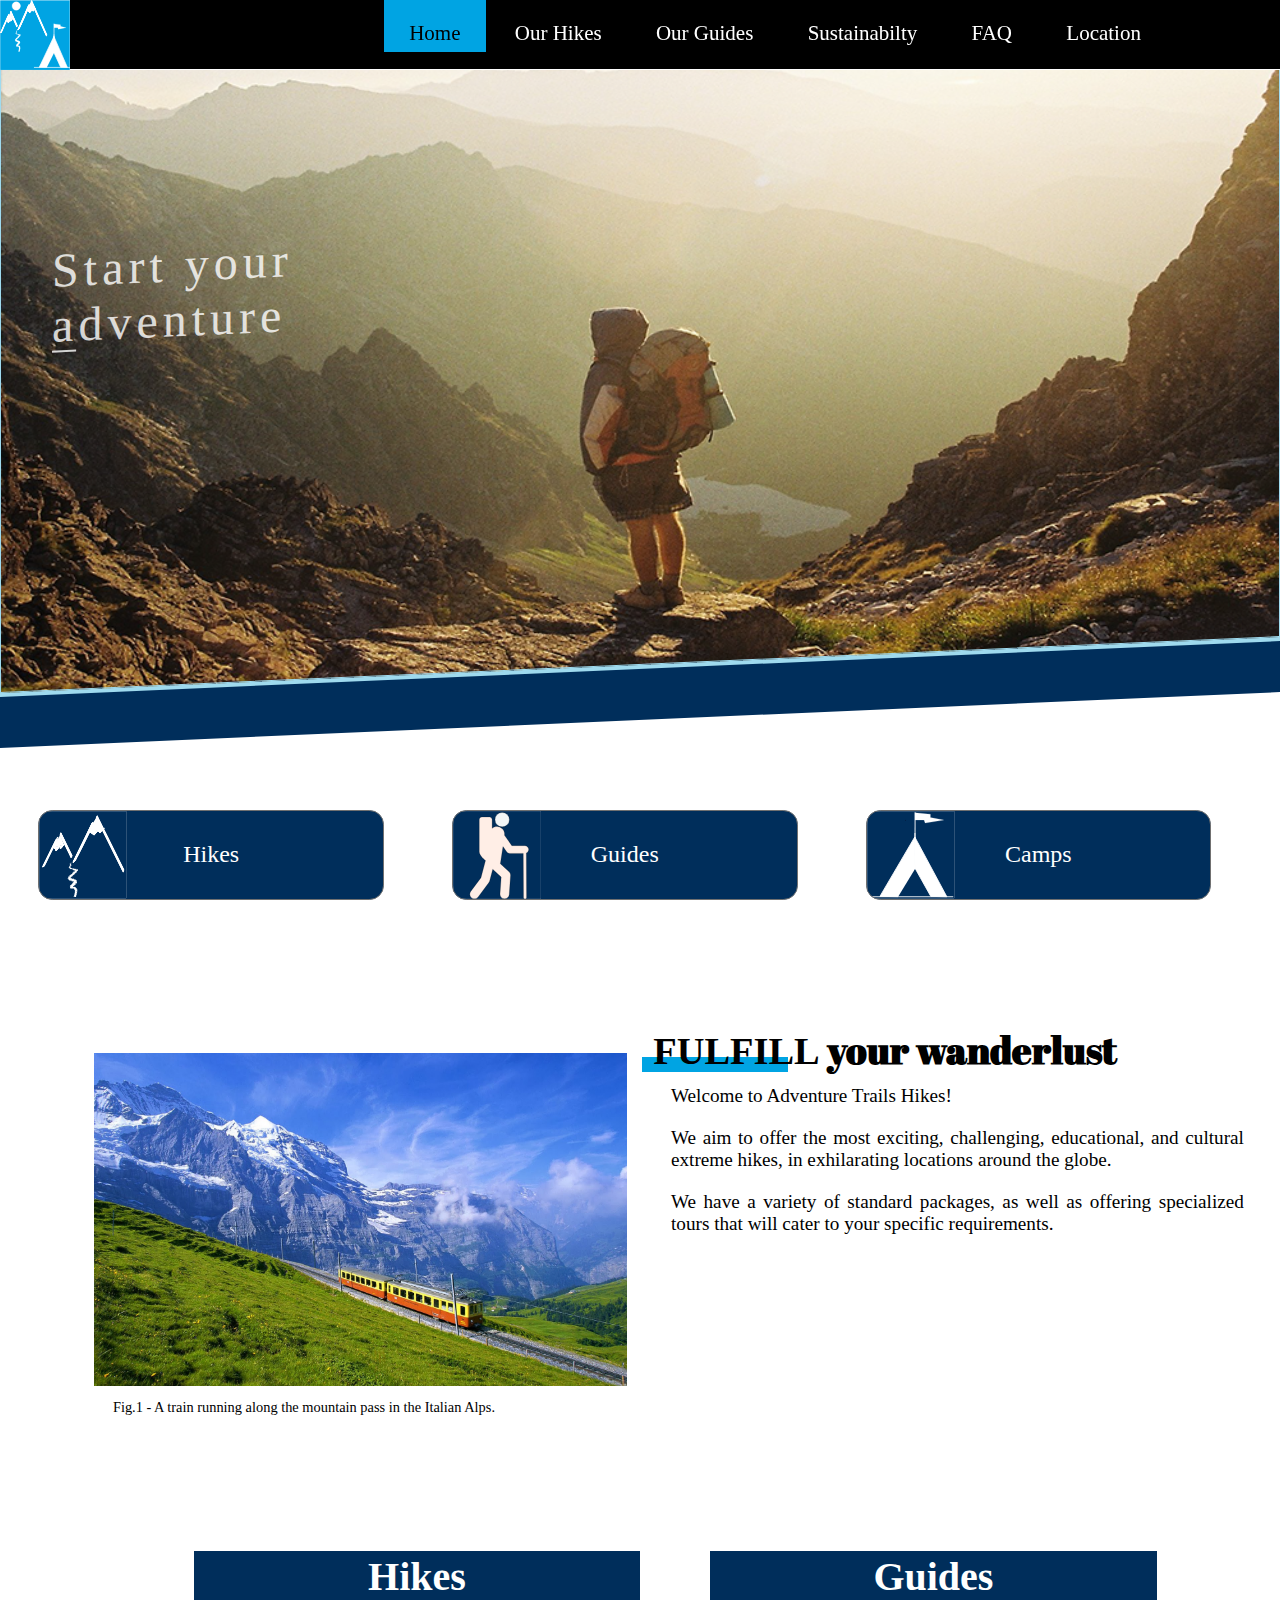
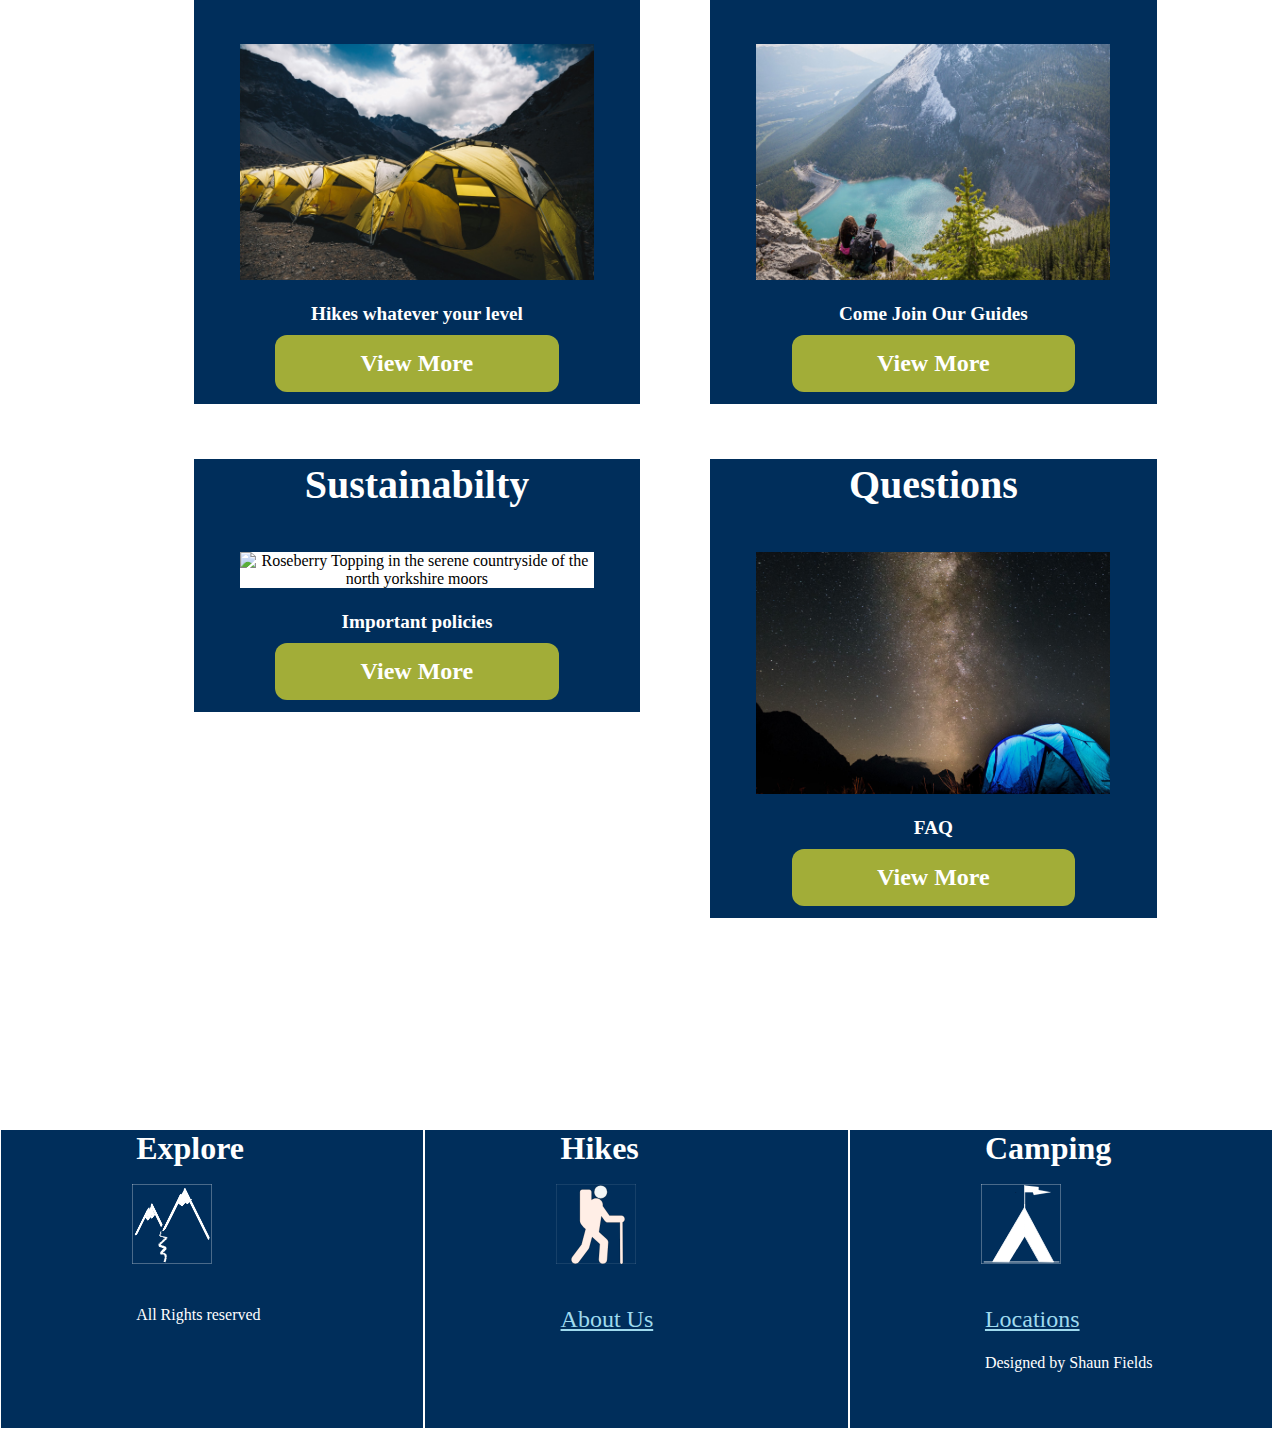
==== index.html @ fa571cab "first" ====
<!DOCTYPE html>
<html lang="en">
<head>
    <meta charset="UTF-8">
    <meta name="viewport" content="width=device-width, initial-scale=1.0">
    <meta name="description" content=" Need to explore, re-charge, get off the beaten track or re-wild we offer natural eco-friendly experiences to linger long in the memory.">
    <meta name="keywords" content="Hikes, trails, mountain hikes, camping hikes, outdoors, backpacking, kayak, nature reseve, wilderness, adventure">
    <title>Hikes | Adentures | Trails | Camping </title>
    <link rel="stylesheet" href="css/main.css">
</head>

<body>

  <header>
    <a href="index.html"><img src="images/logo2.svg" alt="Adventure Camping Hikes official logo"  class="brand-logo"></a>
    <input type="checkbox" id="toggle">
    <label for="toggle" class="toggle-menu">
        <div>
            <span></span>
            <span></span>
            <span></span>
          </div>
    </label>
     <nav>
        <ul>
          <li class="active white"><a href="index.html">Home</a></li>
          <li><a href="hikes.html">Our Hikes</a></li>
          <li><a href="guides.html">Our Guides</a></li>
          <li><a href="sustain.html">Sustainabilty</a></li>
          <li><a href="faq.html">FAQ</a></li>
          <li><a href="location.html">Location</a></li>
        </ul>
     </nav>   

    </header>
            
          <section class="skewbox">
            <div class="container">
              <div class="call-container">
                    <a class="fancy-links blo" href="guides.html"><span>Start your</span><span> adventure</span></a>
               </div>             
            </div>
          </section>

          <section class="trio-button">
            <a class="button-icon-p button-1"  href="hikes.html"> Hikes</a>
            <a class="button-icon-p button-2"  href="guides.html">Guides</a>
            <a class="button-icon-p button-3" href="sustain.html">Camps</a>
          </section>
      <section class="wanderlust_tag blo">
        <div class="right-col">
           <h1><span>Fulfill</span> your wanderlust</h1>
           <p>
            Welcome to Adventure Trails Hikes! 
           </p>
           <p>
            We aim to offer the most exciting, challenging, educational, and cultural extreme hikes, in exhilarating locations around the globe.</p>
            <p> We have a variety of standard packages, as well as offering specialized tours that will cater to your specific requirements.
           </p>
        </div>
       <img src="images/train_in_jungfrau_bernese_alps_switzerland-wide.jpg" alt="A train running along the mountain pass in the Italian Alps" class="index-right-image">
       <figcaption>Fig.1 - A train running along the mountain pass in the Italian Alps.</figcaption>
      </section>


      <div class="card-container">
        <div class="row">
          <div class="index-col">
            <div class="bp">
            <div class="pa1 rela">
            <h2 class="white">Hikes</h2>
            <img src="images/aquachara-589531-unsplash.jpg" alt="Camping out in the rural wilderness of Chile" class="blo wid-80 h-auto">  
            <h3 class="pa1 white">Hikes whatever your level</h3>
            </p>
            <a class="button-4"  href="hikes.html">View More</a>
          </div>
           </div>
          </div>
          <div class="index-col">
            <div class="bp">
              <div class="pa1 rela">
              <h2 class="white">Guides</h2>
            
              <img src="images/kalen-emsley-99659-unsplash.jpg"  alt="Hiking in the mountains of Peru" class="blo wid-80 h-auto ">
                <h3 class="pa1 white">Come Join Our Guides</h3>
             <a class="button-4"  href="guides.html">View More</a>
            </div>
          </div>
          </div>
        </div>
        <div class="row white-back">
          <div class="index-col">
            <div class="bp">
              <div class="pa1">
            <h2 class="white">Sustainabilty</h2>
            
              <img src="images/roseberry.jpeg" alt="Roseberry Topping in the serene countryside of the north yorkshire moors" class="blo wid-80 h-auto large">  
              <h3 class="pa1 white">Important policies</h3>
              <a class="button-4"  href="sustain.html">View More</a>
            </div>
           </div>
          </div>
          <div class="index-col">
            <div class="bp">
            <div class="pa1">
              <h2 class="white">Questions</h2>
              <img src="images/stars_at_night.jpg" alt="Hiking beneath the spectacalur milky way"  class="blo wid-80 h-auto large">
                <h3 class="pa1 white">FAQ</h3>
             <a class="button-4"  href="FAQ.html">View More</a>
            </div>
          </div>
          </div>
        </div>     
      </div>



      <footer>
        <div class="columns"><h4>Explore</h4><img src="images/mount.svg" alt="Two mountains logo"  href="hike.html" class="footer-logo"><p>All Rights reserved</p></div>
        <div class="columns"><h4>Hikes</h4><img src="images/hike.svg" alt="Man hiking logo"  href="hike.html" class="footer-logo"><a href="guides.html">About Us</a></div>
        <div class="columns"><h4>Camping</h4><img src="images/camp.svg" alt="A Tent logo"  href="hike.html" class="footer-logo"><a href="location.html">Locations</a><p>Designed by Shaun Fields</p></div>
      </footer>
    <script src="js/script.js">
    </script>
</body>
</html>
---- css/main.css ----
/* !DOCTYPE CSS file */
@import url("https://fonts.googleapis.com/css2?family=Abril+Fatface&family=Nova+Round&display=swap");
@import "imports/navs.css";
@import "imports/layout.css";
/* Color Theme Swatches in Hex */
Color Theme Swatches in Hex
.color-theme_coffee-1-hex { color: #00a4e3; }
.color-theme_coffee-2-hex { color: #002e5b; }
.color-theme_coffee-3-hex { color: #9fdaee; }
.color-theme_coffee-4-hex { color: seagreen;}
.color-theme_coffee-5-hex { color: #707070; } 

:root {
  --leading: 1.4em;
}

/* the following code is for mobile*/

* {
  box-sizing: border-box;
  margin: 0;
  padding: 0;
  font-family: Montserrat;
}

.contact_container {
  margin: 90px 20px;
}

html,
body {
  max-width: 100%;
  overflow-x: hidden;
}

body.hikes{
  background-color: #002e5b;
}

.white {
  color: white;
}
.trio-images {
  margin-top: 78px;
  background-color: white;
}

.headings h1 {
  margin-left: 50%;
  color: white;
}

h1 {
  font-family: "Abril Fatface", cursive;
  color: black;
  margin-top: 5%;
  padding: 0;
  font-size: 1.5em;
}

h1 span {
  text-transform: uppercase;
  font-size: 1em;
  position: relative;
  z-index: 1;
  margin-top: 5%;
  padding: 0;
}

h1 span::before {
  content: " ";
  position: absolute;
  width: 3.8em;
  background:  #00a4e3;
  height: 0.4em;
  bottom: 0;
  z-index: -1;
  margin-left: -0.3em;
  margin-top: 1%;
  padding: 0;
}

.hikes_container {
  margin-top: 70px;
  height: fit-content;
  background-color: #002e5b;
}


.guide_tag p {
  color: black;
  margin: 1%;
  font-family: Montserrat;
}

.headings {
  margin-left: 5%;
}

.guide_tag h2 {
  margin-top: 19px;
}

.image_columns p {
  margin: 7%;
  text-align: justify;
}

.image_columns h3 {
  margin: auto 12%;
}

.bp {
  border-color: #002e5b;
  border-style: solid;
  border-width: 1px;
  padding: 1px;
  background-color:#002e5b;
}

img {
  width: 100%;
  padding: 0px 0px 0px 0px;
  margin-left: 0;
  margin-top: 15px;
  background-color: white;
}

.large img {
  width: 100%;
}
.button img {
  width: 50px;
  height: 50px;
  padding: 0px 0px 0px 0px;
  margin-left: 15px;
  margin-top: 15px;
  background-color: white;
}

h1.black-headings {
  margin: auto 23%;
  margin-top: 2em;
}

h1.sustain-headings{
  margin: auto 15%;
}

h1.faq-headings{
  margin: auto 15%;
}

.deer img {
  display: inline;
  background: url("../images/deer.svg") no-repeat left center;
  border: none;
  margin-left: 1%;
}

.compass img {
  display: inline;
  background: url("../images/compass.svg") no-repeat left center;
  border: none;
  margin-left: 1%;
}

.camp img {
  display: inline;
  background: url("../images/tent.svg") no-repeat left center;
  border: none;
  margin-left: 1%;
}

.button-1 {
  background: url("../images/mount.svg") no-repeat left center;
  margin-top: -40px;
  margin-left: 17px;
}

a.button-icon-p {
  font-size: 1.5em;
  font-weight: 300;
  height: 90px;
  padding: 30px 10%;
  border-radius: 0.6em;
  color: white;
  text-align: center;
}

a.button-icon-p.button-1 {
  text-align: center;
}

.button-2 {
  background: url("../images/hike.svg") no-repeat left center;
  margin-top: 0px;
  width: 281px;
  margin-left: 17px;
  padding: 15px;
}

.button-3 {
  background: url("../images/camp.svg") no-repeat left center;
  margin-top: 0px;
  width: 280px;
  margin-left: 17px;
}

.button-1,
.button-2,
.button-3 {
  cursor: pointer;
  z-index: 8;
  border: black 4px;
  color: white;
  background-color: #002e5b;
  text-decoration: none;
  width: 75%;
  height: 90px;
  display: inline-block;
  border-radius: 1.5em;
  padding: 15px;
  margin-left: 12%;
  padding-left: 0;
  font-size: 1.3em;
  margin-bottom: 25px;
}

.brand-logo {
  width: 70px;
  height: 70px;
  cursor: pointer;
  float: left;
  padding: 0px 0px 0px 0px;
  margin: 0px 0px 0px 0px;
}

.home-logo {
  width: 100px;
  cursor: pointer;
  padding: 0 0 0 0;
  margin: 0 0 0 0;
}

.headings {
  margin-left: 5%;
  color: white;
  margin-top: 95px;
  font-size: 1.5em;
}

.hike-headings{
  margin-left: 39%;
  margin-top: 40px;
  color: white;
}

.black-headings h1 {
  margin-left: 50%;
  color: black;
}

.black-headings h2,
.black-headings h3,
.black-headings h3,
.black-headings h4,
.black-headings h5,
.black-headings h6 {
  margin-left: 10%;
  color: black;
  margin: 15px;
  font-size: 1.17em;
}

.hike_headings {
  color: white;
  font-size: 1.2em;
  display: block;
  z-index: 900;
  background-color: yellow;
}

.hike_headings p {
  color: white;
  font-size: 1.2em;
  display: block;
}

.skewbox {
  height: 82vh;
  background-color: #002e5b;
  padding: 80px 0;
  transform: skew(0deg, -2.5deg) translateY(-90px);
}
.container {
  background: url(../images/Background.png);
  background-size: cover;
  background-repeat: no-repeat;
  background-blend-mode: multiply;
  height: 75vh;
  background-position: 0 80%;
  border: #9fdaee solid 1px;
  box-shadow: 0px 0px 0px 5px #9fdaee;
}
.main-section {
  background-position: -540px center;
}
.call-container {
  opacity: 0.8;
  color: white;
  z-index: 3;
  margin-top: 120px;
  width: fit-content;
  margin-left: 4%;
  padding-right: 1.25em;
  padding-top: 1.25em;
  padding-bottom: 1.25em;
  height: 200px;
  background-position: auto 0;
}

.call-container a {
  display: block;
  opacity: 1;
  color: white;
  font-size: 2.2em;
  transition: ease-in 1.5s;
  text-decoration: none;
  margin-top: 1.8em;
}

.call-container a:hover {
  cursor: pointer;
  color: white;
  z-index: 3;
}

.fancy-links {
  background: none;
  position: relative;
  animation: text 3s 1;
  font-size: 2em;
  letter-spacing: 5px;
  margin-bottom: 20px;
  color: white;
  z-index: 5;
  cursor: pointer;
  text-decoration: none;
}

.fancy-links::after {
  content: "";
  position: absolute;
  width: 100%;
  height: 2px;
  left: 0;
  bottom: 0;
  background: white;
  z-index: 5;
  cursor: pointer;

  transform: scaleX(0.1);
  transform-origin: left;
}

.fancy-links:hover::after {
  cursor: pointer;
  transform: scaleX(1);
  transform-origin: left;
  transition: ease-in 0.3s;
}

.fancy-links span {
  display: block;
}

figcaption {
  margin-left: 7.5%;
  font-size: 0.9em;
  margin-top: 2%;
}

.button-4 {
  background-color:  rgb(162, 173, 56);
  border: none;
  width: 64%;
  color: white;
  font-weight: bold;
  padding: 15px 5px;
  border-radius: 0.5em;
  font-size: 1em;
  cursor: pointer;
  display: block;
  margin: 1.5em auto;
  text-decoration: none;
}

.button-4 p {
  display: inline;
  padding: 1%;
}

.call-container a h1 {
  padding: 4%;
  font-family: "Nova Round", cursive;
  color: black;
}

section.wanderlust_tag {
  margin-top: 1em;
  margin-left: 0;
}

section.guide_tag {
  margin-top: 90px;
  margin-left: 0;
  display: block;
}


.guide_right-image,
.right-image, .sustain-image
.faq-image {
  width: 100%;
  height: auto;
  margin-left: 0;
  margin-top: 30px;
  box-shadow: 5px 0px 5px 5px rgb(16, 29, 43);
  margin-bottom: 0;
}


.right-col {
  grid-area: content;
  padding: 0 0;
  text-align: left;
  align-self: baseline;
  margin-top: 0.5em;
  margin-bottom: 0.5em;
  display: inline-block;
  margin-top: 1.8em;
  margin-left: 4%;
  margin-right: 4%;
  text-align: justify;
}

.grid-logo {
  height: 100px;
  width: 100px;
  border: rgb(0, 119, 255) solid 2px;
  border-radius: 0.5em;
  box-shadow: 5px 0px 5px 5px rgb(16, 29, 43);
}

.image_title {
  margin-left: 3%;
  margin-bottom: -4%;
  font-size: 1.9em;
}

.row , .row_hikes, .row-guide{
  display: flex;
  flex-wrap: wrap;
  margin-left: -1rem;
  margin-right: -1rem;
  margin-top: 1em;
}


.row-guide{
  margin-top: 25px;
}

.row_hikes{
  background-color: #00a4e3;
}

.pa1 {
  text-align: center;
  align-items: center;
  align-content: center;
}

h3.pa1.white {
  margin-top: 1.2em;
  font-size: 1.2em;
}

h2.white {
  margin-bottom: 1.1em;
}

.col {
  flex-basis: 0;
  flex-grow: 1;
  padding-left: 0.625rem;
  padding-right: 0.625rem;
  margin-bottom: 2em;
  max-width: 100%;
  flex-basis: 100%;
}

.blo {
  display: block;
}

.wid {
  max-width: 50%;
}

.wid-80 {
  max-width: 80%;
}

.wid-100 {
  width: 100%;
}

.rela {
  position: relative;
}

.text-ju {
  text-align: justify;
}

.columns {
  background-color: #002e5b;
  width: 100%;
  height: fit-content;
  border-bottom: white solid 2px;
}

.trio-button {
  margin-top: 36vh;
}

.image_columns {
  width: 100%;
}

.container {
  background: url(../images/Background.png);
  height: 68vh;
  background-position: 34% 80%;
  background-repeat: no-repeat;
}

.card-container {
  margin-top: 10vh;
}


.grid-logo {
  margin-left: 15%;
  width: 70%;
  height: auto;
  border: rgb(0, 119, 255) solid 2px;
  border-radius: 0.5em;
  box-shadow: 5px 0px 5px 5px rgb(16, 29, 43);
}

.skewbox {
  height: 50vh;
}



.h-auto {
  height: auto;
}

.landing {
  margin-top: 80px;
}

.landing .intro h1 {
  margin: 7%;
}


.contact_details {
  background: #ffffff;
  color: black;
  z-index: 99;
  position: absolute;
  margin-top: 120px;
  margin-bottom: 10px;
  margin-left: 7%;
  border: black solid 2px;
  width: 65%;
  height: auto;
  padding: 11px 11px;
}

iframe{
  width: 80%;
}

.contact_details h1 {
  color: #000;
  font-family: "Pacifico", cursive;
}

.loca {
  background: #307d99 url(../images/roseberry_re.jpeg);
  background-size: cover;
  max-width: 100%!important;
  color: white;
  text-align: center;
  height: 180vh;
  margin: 0 0 0 0;
  z-index: 100;
}



footer {
  margin-top: 11em;
  background-color: #002e5b;
}

footer h4 {
  margin-left: 32%;
  font-size: 2em;
  color: white;
}

.footer-logo {
  margin: 4% 31%;
  max-width: 80px;
  height: auto;
}

footer p {
  font-family: Montserrat;
  margin-left: 32%;
  margin-top: 5%;
  color: white;
}

footer a {
  font-family: Montserrat;
  margin-left: 32%;
  margin-top: 5%;
  color: #9fdaee;
  font-size: 1.5em;
  display: block;
  text-decoration: underline;
}

img.blo.wid-80.h-auto{
  margin:0 auto;
}

.float {
  display: none;
}


@media screen and (min-width: 600px) {

  h1 {
    font-size: 2.4em;
  }

  h1 span {
    font-size: 1em;
  }

  .columns {
    background-color: #002e5b;
    height: 300px;
    width: 33%;
    margin: 1px;
    float: left;
  }

  .image_columns {
    height: fit-content;
    width: 33%;
    margin: 1px;
    float: left;
  }


  .image_container {
    height: fit-content;
    border: #9fdaee solid 1px;
    box-shadow: 0px 0px 0px 4px #9fdaee;
    background-color: #9fdaee;
  }


  .button-1,
  .button-2,
  .button-3 {
    width: 75%;
    height: 78px;
    display: inline-block;
    border: 1px solid #707070;
  }

  .guide_right-image {
    width: 95%;
    margin-left: 2%;
    margin-right: 0px;
    margin-top: 0px;
  }
}

@media screen and (min-width: 700px) {
  .col {
    padding-left: 1.25rem;
    padding-right: 1.25rem;
    max-width: 50%;
    flex-basis: 50%;
    margin:0;
  }
  
  .index-col {
    padding-left: 35px;
    padding-right: 35px;
    max-width: 50%;
    flex-basis: 47%;
    margin-bottom: 35px;
  }
  
  .row{
    margin-top: 20px;
    margin-left: 10%;
  }

  .button-1,
  .button-2,
  .button-3 {
    width: 55%;
    height: 78px;
    display: inline-block;
    border: 1px solid #707070;
    margin-left: 25%;
  }

  .image_columns {
    height: 88vh;
  }

  .contact_details {
    display: block;
    background: #ffffff;
    color: black;
    z-index: 99;
    position: absolute;
    margin-top: 120px;
    margin-bottom: 10px;
    margin-left: 7%;
    border: black solid 2px;
    width: 80%;
    height: auto;
    padding: 11px 11px;
  }


}
@media (min-width: 1000px) {


  .card-container {
    max-width: 94%;
    margin-left: 3%;
    margin-right: 3%;
    margin-top: 15vh;
  }

  .intro {
    margin-top: 120px;
  }

  .hikes_container p {
    margin-top: 20px;
    font-size: 0.85em;
  }

  figcaption.camel {
    margin-top: 0;
  }

  figcaption.faq {
    margin-top: 1.6em;
  }

  .deer img,
  .compass img,
  .camp img {
    height: 60px;
    width: 60px;
  }



  h1.headings {
    margin-left: 39%;
    font-size: 2.4em;
  }
  h1.headings span::before {
    content: " ";
    position: absolute;
  }
    

  h2.white {
    font-size: 2.5em;
  }

  .image_columns {
    height: fit-content;
  }

  .trio-button {
    margin: 0 0;
    width: 100%;
    height: 120px;
  }


  section.wanderlust_tag {
    display: grid;
    grid-template-columns: 49%;
    grid-template-areas: "bowl content";
    margin-top: 12vh;
  }

  section.guide_tag {
    display: grid;
    grid-template-columns: 35%;
    grid-template-areas: "bowl content";
  }
  
  figcaption {
    margin-left: 18%;
  }


.button-1:hover,
.button-2:hover,
.button-3:hover {
  background-color: #00a4e3;
}

.button-1:hover {
  background: url("../images/mount2.svg") no-repeat left center;
  background-color: #00a4e3;
}

.button-2:hover {
  background: url("../images/hike2.svg") no-repeat left center;
  background-color: #00a4e3;
}

.button-3:hover {
  background: url("../images/camp2.svg") no-repeat left center;
  background-color: #00a4e3;
}

  .guide_right-image {
    width: 96%;
    margin-left: 2%;
  }

  .grid-logo {
    width: 63%;
    height: auto;
  }
  .button-1 {
    margin-left: 5%;
  }
  .button-1,
  .button-2,
  .button-3 {
    width: 27%;
    margin-right: 2%;
    display: inline-block;
    margin-left: 3%;
  }
  .right-col {
    grid-area: content;
    padding: 0 0;
    text-align: left;
    align-self: baseline;
    margin-top: 1.8em;
    margin-bottom: 1.8em;
    display: inline-block;
    margin-top: -2.8em;
  }
  .guide_right-col {
    grid-area: content;
    padding: 0 0;
    text-align: left;
    align-self: baseline;
    margin-top: 1.8em;
    margin-bottom: 1.8em;
    display: inline-block;
    margin-top: 0.8em;
  }
  .right-col p {
    font-family: Montserrat;
    padding: 10px;
    text-align: justify;
    margin-left: 0.4em;
    font-size: 1.2em;
  }

  .right-image {
    width: 95%;
    margin-left: 1.8em;
    margin-top: 1.8em;
    margin-bottom: 0;
    height: auto;
    border: rgb(0, 119, 255) solid 2px;
    border-radius: 0.5em;
    box-shadow: 5px 0px 5px 5px rgb(16, 29, 43);
    display: block;
  }

  .index-right-image{
    width: 85%;
    height: auto;
    display: block;
    margin-left: 15%;
  }


  .skewbox {
    height: 90vh;
    background-color: #002e5b;
    padding: 80px 0;
    transform: skew(0deg, -2.5deg) translateY(-90px);
  }
  .hikes_cont {
    height: fit-content;
    background-color: #002e5b;
    padding: 80px 0;
    margin-top: 90px;
  }

  .hikes_cont p {
    color: white;
    margin: 15px;
    text-align: justify;
    font-family: Montserrat;
  }
  .image_container {
    height: fit-content;
    border: #9fdaee solid 1px;
    box-shadow: 0px 0px 0px 4px #9fdaee;
    background-color: #9fdaee;
  }

  .container {
    background: url(../images/Background.png);
    background-size: cover;
    background-repeat: no-repeat;
    background-blend-mode: multiply;
    height: 75vh;
    background-position: 0 80%;
    border: #9fdaee solid 1px;
    box-shadow: 0px 0px 0px 4px #9fdaee;
  }

  .container a {
    font-size: 3em;
  }

  .button-4 {
    background-color: rgb(162, 173, 56);
    font-weight: bold;
    padding: 15px 15px;
    border-radius: 0.5em;
    font-size: 1.5em;
    margin: 10px auto;
  }
.button-4:hover{
       background-color: seagreen;
}
}

@media (min-width: 1360px) {

  .image_columns {
    height: fit-content;
  }


  .hikes_cont {
    height: fit-content;
    background-color: #002e5b;
    padding: 80px 0;
    margin-top: 90px;
  }

  .hikes_cont p {
    color: white;
    margin: 15px;
    text-align: justify;
    font-family: Montserrat;
  }
  .image_container {
    height: 120vh;
    border: #9fdaee solid 1px;
    box-shadow: 0px 0px 0px 4px #9fdaee;
  }

  .image_container {
    height: fit-content;
    border: #9fdaee solid 1px;
    box-shadow: 0px 0px 0px 4px #9fdaee;
  }

  .container {
    background: url(../images/Background.png);
    height: 75vh;
    background-position: 0 80%;
    background-size: cover;
    background-repeat: no-repeat;
    background-blend-mode: multiply;
    border: #9fdaee solid 1px;
    box-shadow: 0px 0px 0px 4px #9fdaee;
  }

  .call-container a {
    display: block;
    opacity: 1;
    color: white;
    font-size: 3.6em;
  }
}
@media (min-width: 1800px) {
  .hikes_cont {
    height: 50vh;
    background-color: #002e5b;
    padding: 80px 0;
    margin-top: 90px;
  }

  .hikes_cont p {
    color: white;
    margin: 15px;
    text-align: justify;
    font-family: Montserrat;
  }

  .container {
    background: url(../images/Background.png);
    background-size: cover;
    background-repeat: no-repeat;
    background-blend-mode: multiply;
    height: 75vh;
    background-position: 0 80%;
    border: #9fdaee solid 1px;
    box-shadow: 0px 0px 0px 4px #9fdaee;
  }
}

.black{
  color: black;
}
/*CSS file */
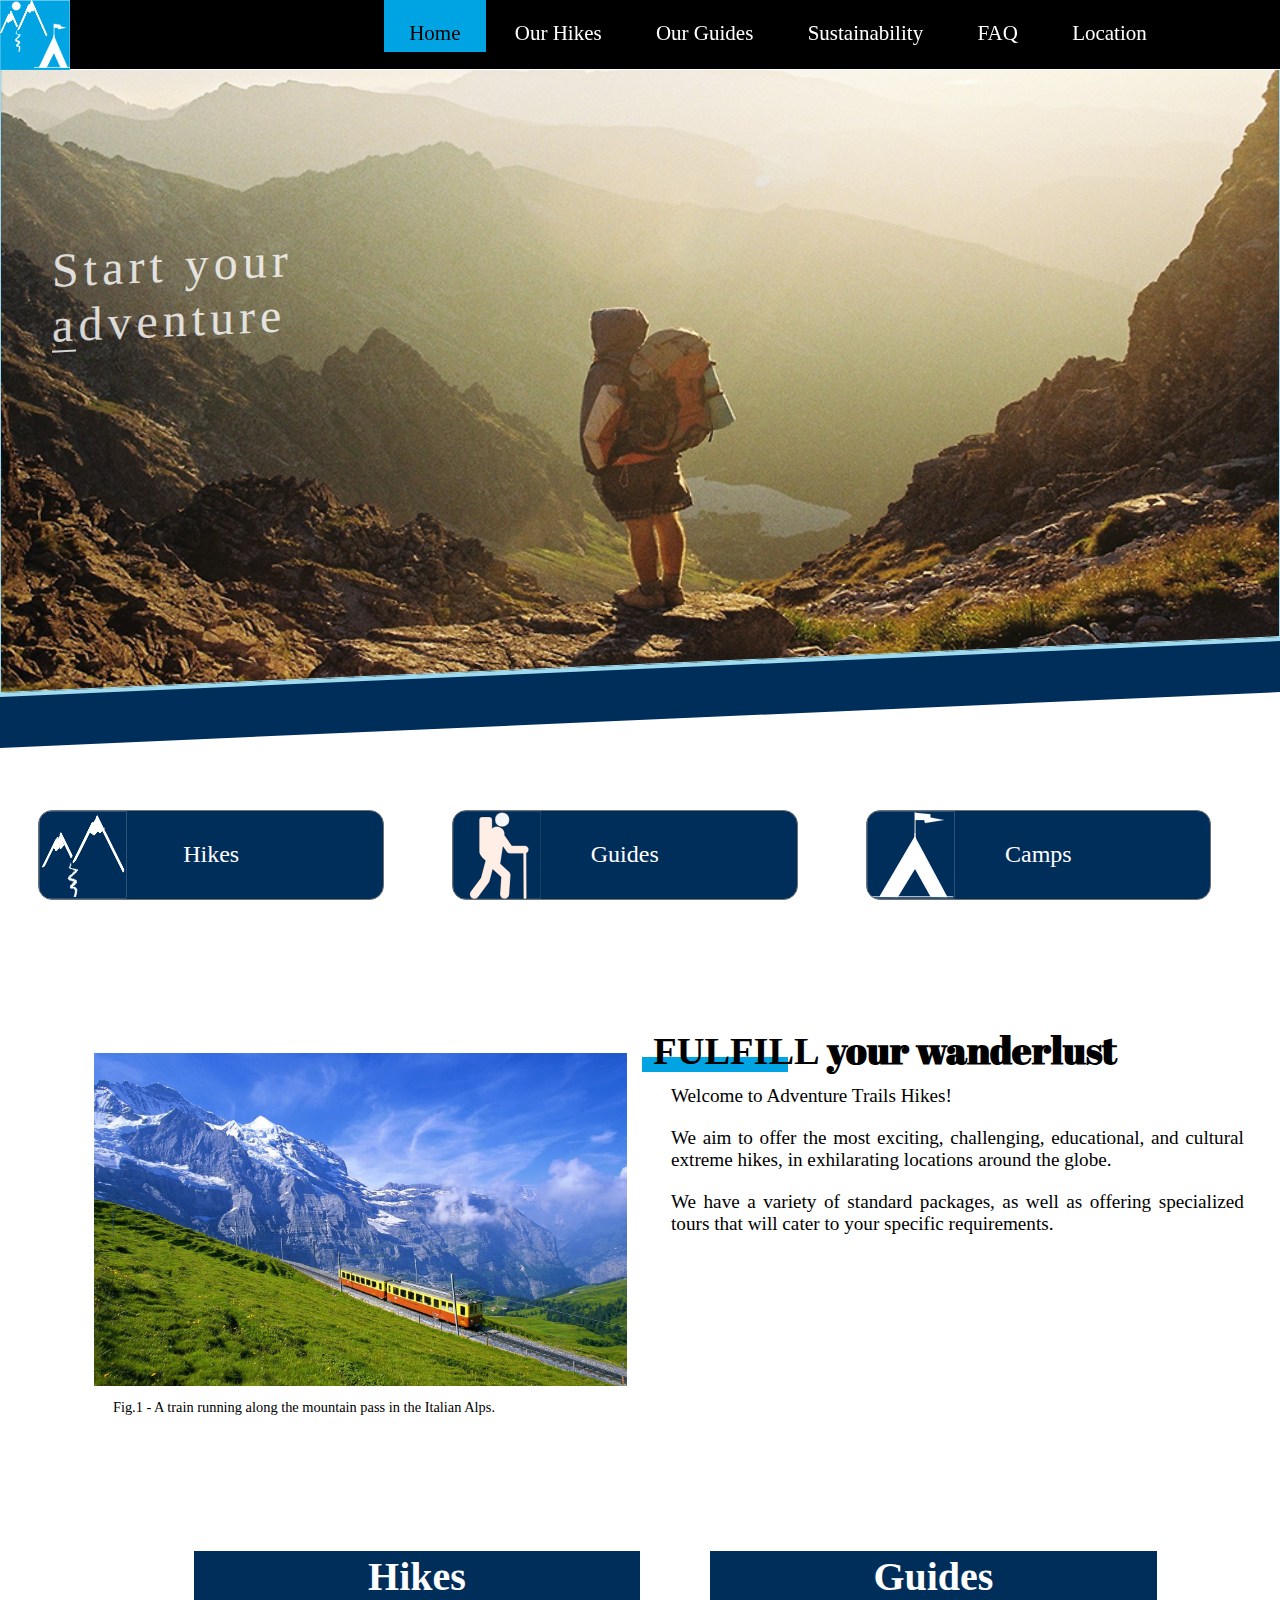
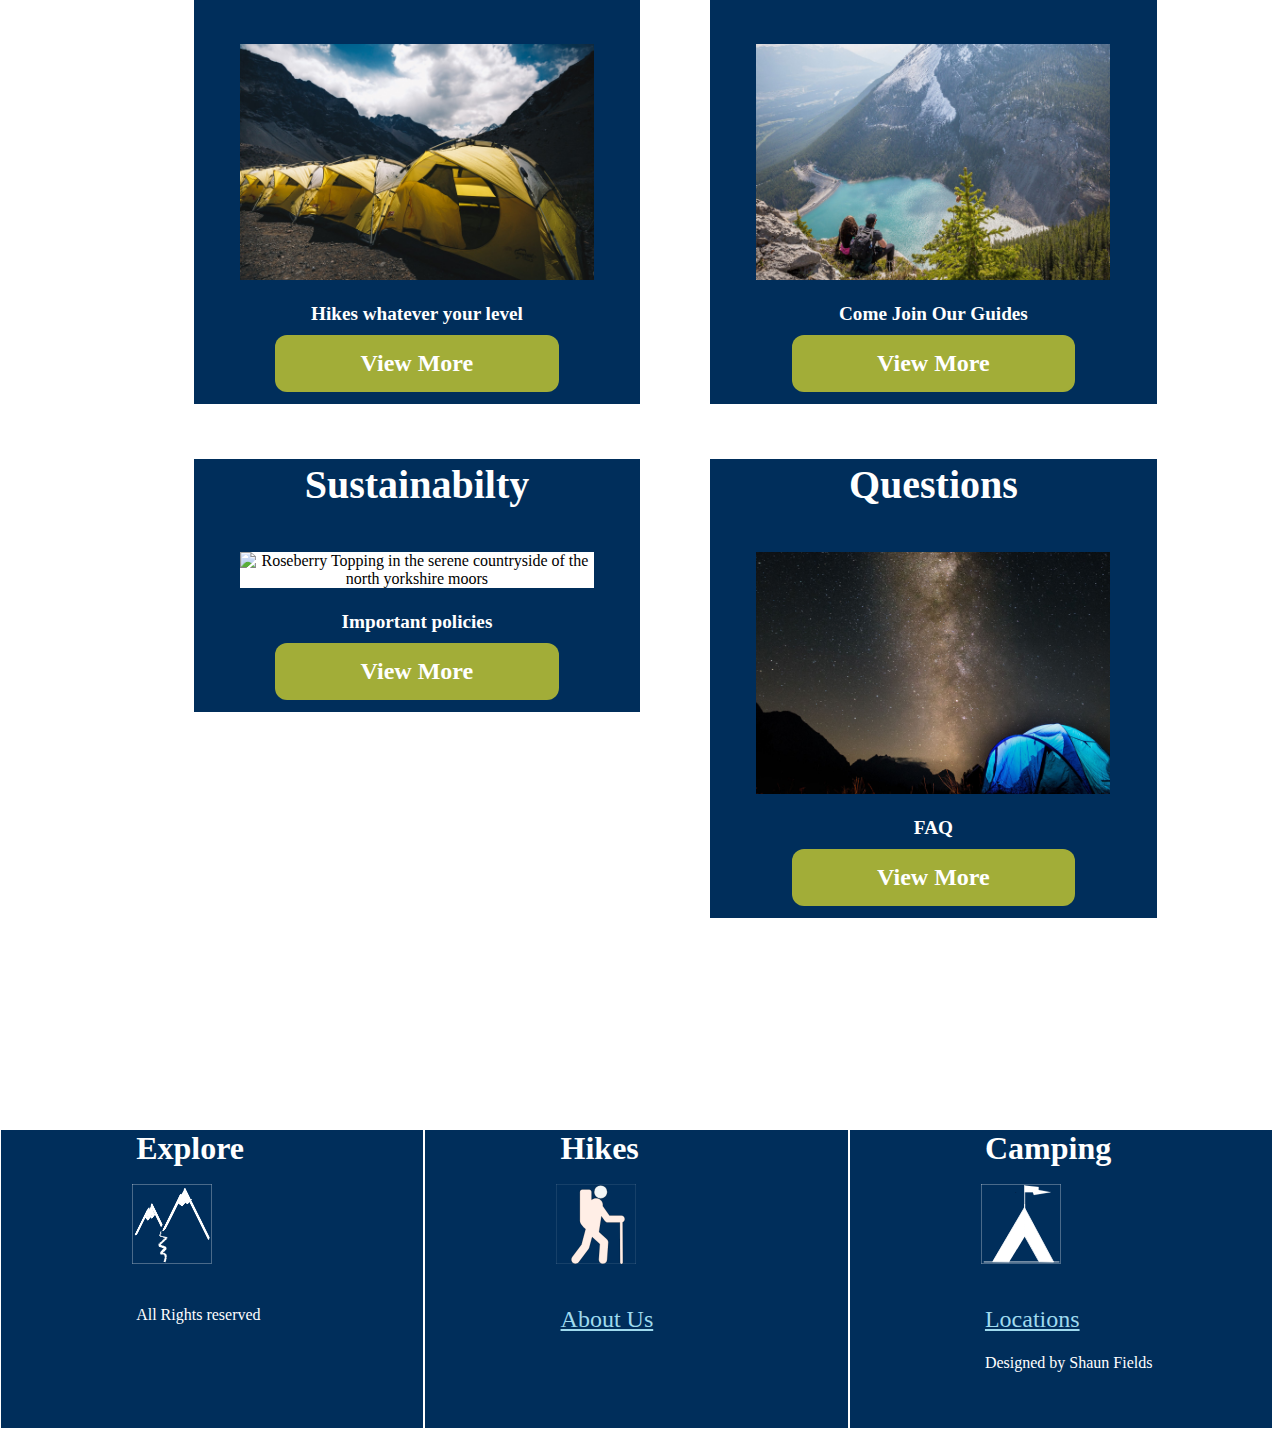
==== commit 5b777177: "Update index.html" ====
--- a/index.html
+++ b/index.html
@@ -26,7 +26,7 @@
           <li class="active white"><a href="index.html">Home</a></li>
           <li><a href="hikes.html">Our Hikes</a></li>
           <li><a href="guides.html">Our Guides</a></li>
-          <li><a href="sustain.html">Sustainabilty</a></li>
+          <li><a href="sustain.html">Sustainability</a></li>
           <li><a href="faq.html">FAQ</a></li>
           <li><a href="location.html">Location</a></li>
         </ul>
@@ -123,4 +123,4 @@
     <script src="js/script.js">
     </script>
 </body>
-</html>+</html>
